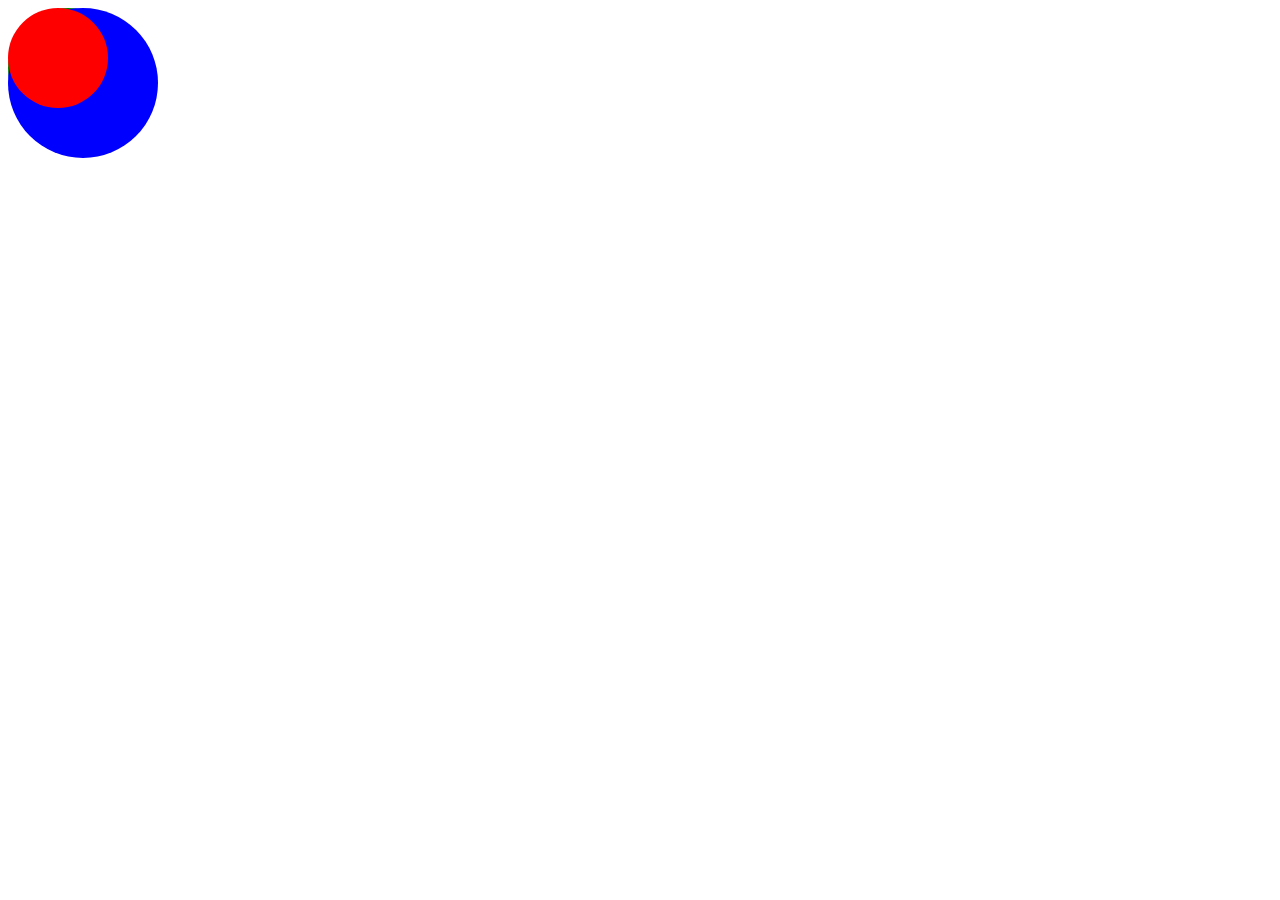
==== index.html @ ad5714f3 "改檔案名稱" ====
<!DOCTYPE html>
<html>
<head>
    <title>大隻壁虎游来游去</title>
    <style>
        /* 设置壁虎的样式 */
        .gecko {
            position: absolute;
            width: 100px;
            height: 100px;
            border-radius: 50%;
            animation-fill-mode: forwards;
        }

        /* 定义壁虎移动的动画 */
        @keyframes geckoMove {
            0% {
                left: 0;
                top: 50%;
                transform: scale(1);
            }
            25% {
                left: 50%;
                top: 0;
                transform: scale(1.2);
            }
            50% {
                left: 100%;
                top: 50%;
                transform: scale(1);
            }
            75% {
                left: 50%;
                top: 100%;
                transform: scale(1.2);
            }
            100% {
                left: 0;
                top: 50%;
                transform: scale(1);
            }
        }
    </style>
</head>
<body>
    <script>
        // 添加壁虎元素到页面中
        function addGecko(color, size, duration) {
            var gecko = document.createElement("div");
            gecko.style.backgroundColor = color;
            gecko.style.width = size + "px";
            gecko.style.height = size + "px";
            gecko.style.animation = "geckoMove " + duration + "s infinite linear";
            gecko.className = "gecko";
            document.body.appendChild(gecko);
        }

        // 在页面加载完成后添加壁虎
        window.onload = function() {
            addGecko("green", 120, 6);
            addGecko("blue", 150, 4);
            addGecko("red", 100, 8);
        };
    </script>
</body>
</html>
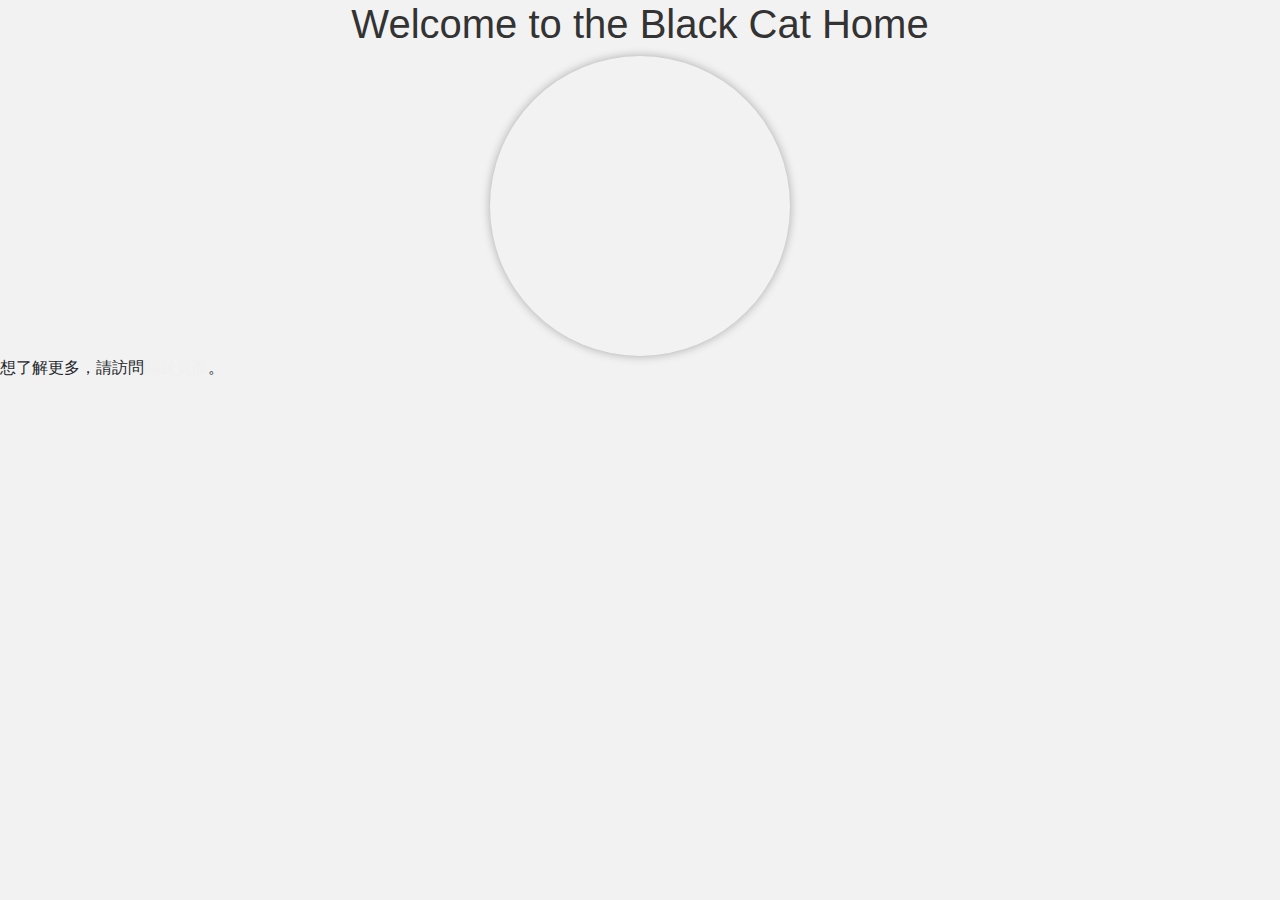
==== commit 1f562fbc: "多頁測試" ====
--- a/index.html
+++ b/index.html
@@ -1,66 +1,60 @@
 <!DOCTYPE html>
-<html>
+<html lang="en">
+
 <head>
-    <title>大隻壁虎游来游去</title>
+
+    <!-- Required meta tags -->
+    <meta charset="UTF-8">
+    <meta http-equiv="X-UA-Compatible" content="IE=edge">
+    <meta name="viewport" content="width=device-width, initial-scale=1.0">
+    <title>CatGame</title>
+
+    <!-- Bootstrap CSS -->
+    <link rel="stylesheet" href="css/normalize.css">
+    <link rel="stylesheet" href="https://stackpath.bootstrapcdn.com/bootstrap/4.3.1/css/bootstrap.min.css"
+        integrity="sha384-ggOyR0iXCbMQv3Xipma34MD+dH/1fQ784/j6cY/iJTQUOhcWr7x9JvoRxT2MZw1T" crossorigin="anonymous">
+    <link rel="stylesheet" href="fontawesome-free-5.12.1-web/css/all.min.css">
+    <link href="https://fonts.googleapis.com/css?family=Noto+Sans+TC&display=swap" rel="stylesheet">
+    <link href="https://unpkg.com/aos@2.3.1/dist/aos.css" rel="stylesheet">
+    <link rel="stylesheet" href="https://cdnjs.cloudflare.com/ajax/libs/animate.css/4.0.0/animate.min.css" />
+    <link rel="stylesheet" href="css/main.css">
+
     <style>
-        /* 设置壁虎的样式 */
-        .gecko {
-            position: absolute;
-            width: 100px;
-            height: 100px;
-            border-radius: 50%;
-            animation-fill-mode: forwards;
+        body {
+            background-color: #f2f2f2;
+            font-family: Arial, sans-serif;
         }
 
-        /* 定义壁虎移动的动画 */
-        @keyframes geckoMove {
-            0% {
-                left: 0;
-                top: 50%;
-                transform: scale(1);
-            }
-            25% {
-                left: 50%;
-                top: 0;
-                transform: scale(1.2);
-            }
-            50% {
-                left: 100%;
-                top: 50%;
-                transform: scale(1);
-            }
-            75% {
-                left: 50%;
-                top: 100%;
-                transform: scale(1.2);
-            }
-            100% {
-                left: 0;
-                top: 50%;
-                transform: scale(1);
-            }
+        h1 {
+            text-align: center;
+            color: #333333;
+        }
+
+        #cat-image {
+            display: block;
+            margin: 0 auto;
+            width: 300px;
+            height: 300px;
+            border-radius: 50%;
+            overflow: hidden;
+            box-shadow: 0px 0px 10px rgba(0, 0, 0, 0.3);
+        }
+
+        #cat-image img {
+            width: 100%;
+            height: 100%;
+            object-fit: cover;
         }
     </style>
 </head>
+
 <body>
-    <script>
-        // 添加壁虎元素到页面中
-        function addGecko(color, size, duration) {
-            var gecko = document.createElement("div");
-            gecko.style.backgroundColor = color;
-            gecko.style.width = size + "px";
-            gecko.style.height = size + "px";
-            gecko.style.animation = "geckoMove " + duration + "s infinite linear";
-            gecko.className = "gecko";
-            document.body.appendChild(gecko);
-        }
+    <h1>Welcome to the Black Cat Home</h1>
 
-        // 在页面加载完成后添加壁虎
-        window.onload = function() {
-            addGecko("green", 120, 6);
-            addGecko("blue", 150, 4);
-            addGecko("red", 100, 8);
-        };
-    </script>
+    <div id="cat-image">
+        <img src="cat.jpg" alt="Cat">
+    </div>
+    <p>想了解更多，請訪問<a href="game1.html">關於頁面</a>。</p>
 </body>
-</html>
+
+</html>--- a/css/main.css
+++ b/css/main.css
@@ -0,0 +1,39 @@
+    @charset "utf-8";
+    /* CSS Document */
+    
+    @import url('https://fonts.googleapis.com/css?family=Righteous&display=swap');
+    /* -----------------all----------       */
+    
+    * {
+        box-sizing: border-box;
+    }
+    
+    body {
+        font-family: 'Noto Sans TC', sans-serif;
+    }
+    
+    .show-mobile {
+        display: none!important;
+    }
+    
+    .container {
+        max-width: 1080px;
+        margin: 0 auto;
+    }
+    
+    ul {
+        padding: 0;
+        margin: 0;
+    }
+    
+    ul li {
+        list-style: none;
+    }
+    
+    a,
+    a:link,
+    a:hover {
+        text-decoration: none;
+        color: #f1eff0;
+    }
+    /* -----------------body------------------*/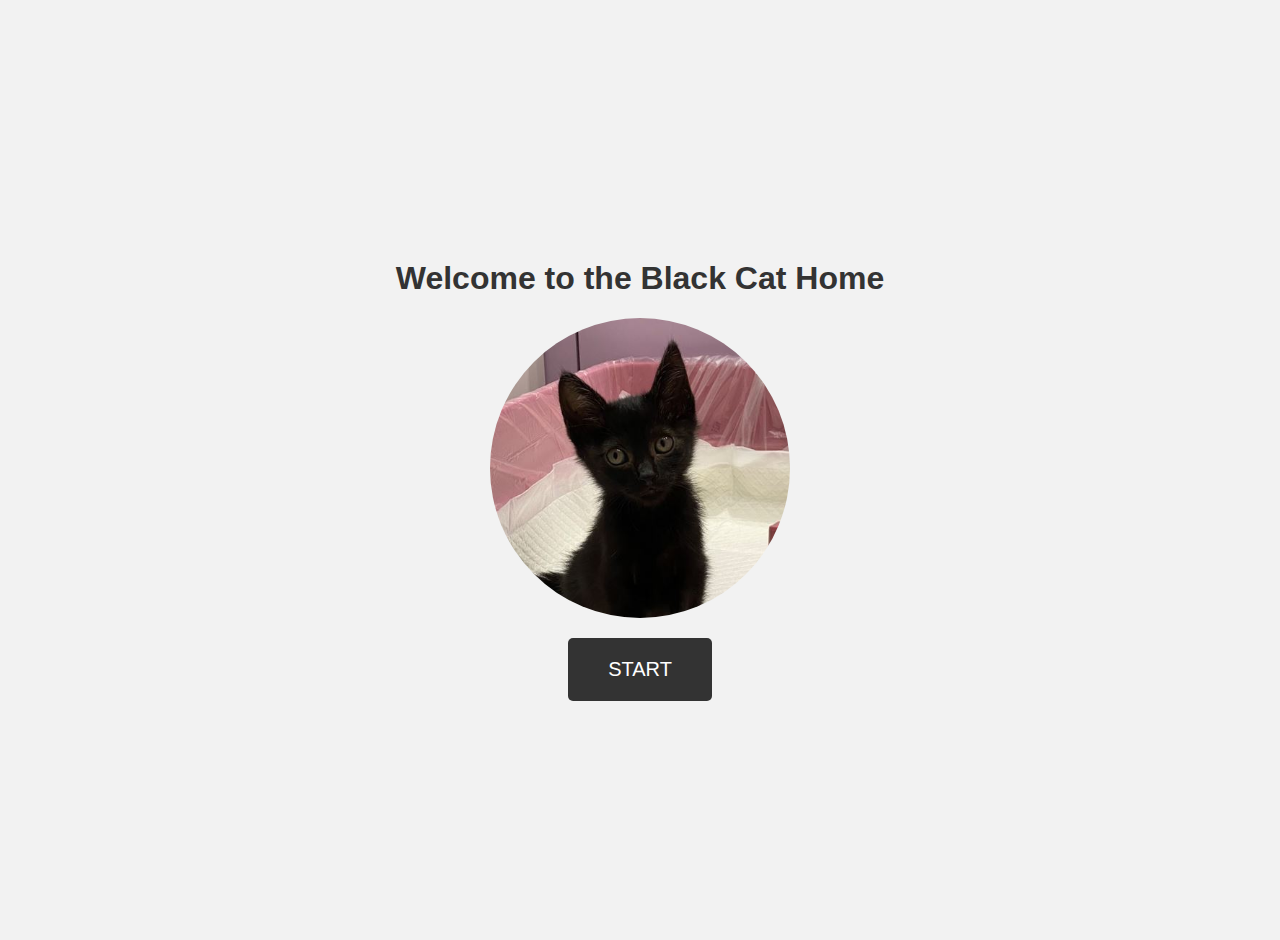
==== commit bf1e6d77: "加上貓貓首頁" ====
--- a/index.html
+++ b/index.html
@@ -1,60 +1,68 @@
 <!DOCTYPE html>
-<html lang="en">
-
+<html>
 <head>
-
-    <!-- Required meta tags -->
-    <meta charset="UTF-8">
-    <meta http-equiv="X-UA-Compatible" content="IE=edge">
-    <meta name="viewport" content="width=device-width, initial-scale=1.0">
-    <title>CatGame</title>
-
-    <!-- Bootstrap CSS -->
-    <link rel="stylesheet" href="css/normalize.css">
-    <link rel="stylesheet" href="https://stackpath.bootstrapcdn.com/bootstrap/4.3.1/css/bootstrap.min.css"
-        integrity="sha384-ggOyR0iXCbMQv3Xipma34MD+dH/1fQ784/j6cY/iJTQUOhcWr7x9JvoRxT2MZw1T" crossorigin="anonymous">
-    <link rel="stylesheet" href="fontawesome-free-5.12.1-web/css/all.min.css">
-    <link href="https://fonts.googleapis.com/css?family=Noto+Sans+TC&display=swap" rel="stylesheet">
-    <link href="https://unpkg.com/aos@2.3.1/dist/aos.css" rel="stylesheet">
-    <link rel="stylesheet" href="https://cdnjs.cloudflare.com/ajax/libs/animate.css/4.0.0/animate.min.css" />
-    <link rel="stylesheet" href="css/main.css">
-
+    <title>貓咪首頁</title>
     <style>
         body {
+            font-family: Arial, sans-serif;
             background-color: #f2f2f2;
-            font-family: Arial, sans-serif;
+            margin: 0;
+            padding: 0;
         }
-
+        
+        .container {
+            max-width: 800px;
+            margin: 0 auto;
+            padding: 20px;
+            display: flex;
+            flex-direction: column;
+            align-items: center;
+            justify-content: center;
+            text-align: center;
+            height: 100vh;
+        }
+        
         h1 {
-            text-align: center;
             color: #333333;
         }
-
+        
         #cat-image {
-            display: block;
-            margin: 0 auto;
             width: 300px;
             height: 300px;
             border-radius: 50%;
             overflow: hidden;
-            box-shadow: 0px 0px 10px rgba(0, 0, 0, 0.3);
         }
-
+        
         #cat-image img {
             width: 100%;
             height: 100%;
             object-fit: cover;
         }
+        
+        #btn-container {
+            margin-top: 20px;
+        }
+        
+        #btn-container button {
+            padding: 20px 40px;
+            font-size: 20px;
+            background-color: #333333;
+            color: #ffffff;
+            border: none;
+            border-radius: 5px;
+            cursor: pointer;
+        }
     </style>
 </head>
-
 <body>
-    <h1>Welcome to the Black Cat Home</h1>
-
-    <div id="cat-image">
-        <img src="cat.jpg" alt="Cat">
+    <div class="container">
+        <h1>Welcome to the Black Cat Home</h1>
+        <div id="cat-image">
+            <img src="picture/cat.JPG" alt="貓咪">
+        </div>
+        <div id="btn-container">
+            <button onclick="location.href='game1.html'">START</button>
+        </div>
     </div>
-    <p>想了解更多，請訪問<a href="game1.html">關於頁面</a>。</p>
 </body>
-
-</html>+</html>
